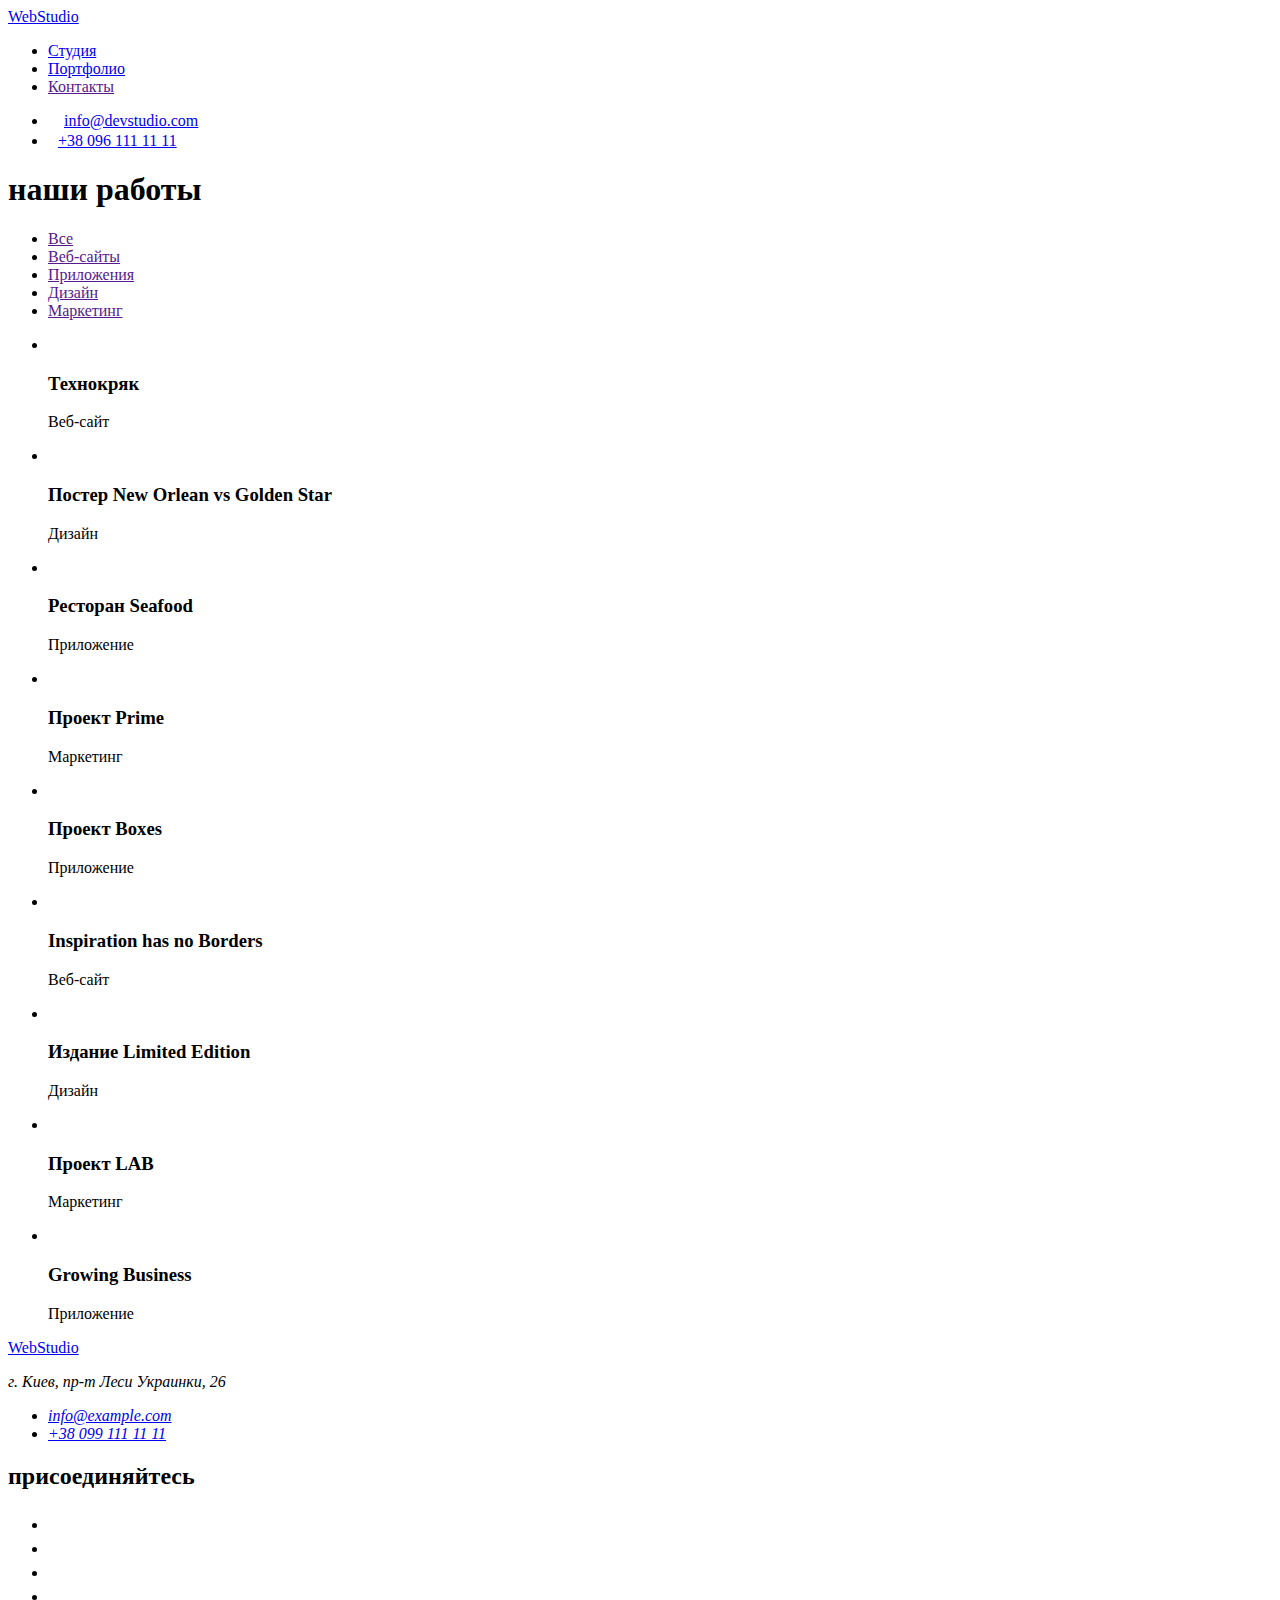
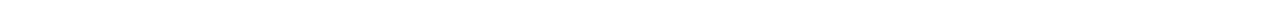
==== portfolio.html @ df9c3717 "corrected-1" ====
<!DOCTYPE html>
<html lang="ru">

<head>
    <meta charset="UTF-8">
    <meta name="viewport" content="width=device-width, initial-scale=1.0">
    <title>portfolio</title>
    <link rel="stylesheet" href="https://cdnjs.cloudflare.com/ajax/libs/modern-normalize/0.2.0/modern-normalize.min.css"
        integrity="sha512-sqIVMkf5f8XGYI/UZYGs7wODxlUeoj9JknataPfUwtvrSKWMHrMXGZ7Evb6nabFYJQG15vFFyALe6r0nWCD1Ug=="
        crossorigin="anonymous" />
    <link rel="preconnect" href="https://fonts.gstatic.com">
    <link
        href="https://fonts.googleapis.com/css2?family=Raleway:wght@700&family=Roboto:wght@400;500;700;900&display=swap"
        rel="stylesheet">

    <link rel="stylesheet" href="./css/common.css">
    <link rel="stylesheet" href="./css/portfolio.css">
</head>

<body>
    <header class="header">
        <!-- контейнер -->
        <div class="header-container">
            <nav class="header-nav">
                <!-- лого -->
                <a href="./index.html" class="logo-top"><span class="logo-web">Web</span>Studio</a>


                <!-- навигация -->
                <ul class="site-nav list">
                    <li>
                        <a href="./index.html" class="link">Студия</a>
                    </li>
                    <li>
                        <a href="./portfolio.html" class="link current">Портфолио</a>
                    </li>
                    <li>
                        <a href="" class="link">Контакты</a>
                    </li>
                </ul>


                <!-- регистрация  -->
                <ul class="auth-nav list">
                    <li>
                        <a href="mailto:info@devstudio.com" class="post link">
                            <svg class="post-icon" width="16" height="12">
                                <use href="./image/sprite.svg#post"></use>
                            </svg>info@devstudio.com</a>
                    </li>
                    <li>
                        <a href="tel:+380961111111" class="phone link">
                            <svg class="phone-icon" width="10" height="16">
                                <use href="./image/sprite.svg#phone"></use>
                            </svg>+38 096 111 11 11</a>
                    </li>
                </ul>
            </nav>
    </header>
    <main>
        <!-- представление работ -->
        <section class="section-list">
            <div class="list-container">
                <h1 class="visually-hidden">наши работы</h1>
                <ul class="works list">
                    <li><a href="" class="btn">Все</a>
                    </li>
                    <li><a href="" class="btn">Веб-сайты</a>
                    </li>
                    <li><a href="" class="btn">Приложения</a>
                    </li>
                    <li><a href="" class="btn">Дизайн</a>
                    </li>
                    <li><a href="" class="btn">Маркетинг</a>
                    </li>
                </ul>
                <!-- представление работ -->
                <ul class="cards list">
                    <li>
                        <div class="card-container">
                            <img src="./image/img1a.jpg" alt="">
                            <h3 class="list-title">Технокряк</h3>
                            <p class="list-text">Веб-сайт</p>
                        </div>

                    </li>
                    <li>
                        <div class="card-container"><img src="./image/img2a.jpg" alt="">
                            <h3 class="list-title">Постер New Orlean vs Golden Star</h3>
                            <p class="list-text">Дизайн</p>
                        </div>

                    </li>
                    <li>
                        <div class="card-container">
                            <img src="./image/img3a.jpg" alt="">
                            <h3 class="list-title">Ресторан Seafood</h3>
                            <p class="list-text">Приложение</p>
                        </div>


                    </li>
                    <li>
                        <div class="card-container">
                            <img src="./image/img4a.jpg" alt="">
                            <h3 class="list-title">Проект Prime</h3>
                            <p class="list-text">Маркетинг</p>
                        </div>

                    </li>
                    <li>
                        <div class="card-container">
                            <img src="./image/img5a.jpg" alt="">
                            <h3 class="list-title">Проект Boxes</h3>
                            <p class="list-text">Приложение</p>
                        </div>


                    </li>
                    <li>
                        <div class="card-container">
                            <img src="./image/img6a.jpg" alt="">
                            <h3 class="list-title">Inspiration has no Borders</h3>
                            <p class="list-text">Веб-сайт</p>
                        </div>


                    </li>
                    <li>
                        <div class="card-container">
                            <img src="./image/img7a.jpg" alt="">
                            <h3 class="list-title">Издание Limited Edition</h3>
                            <p class="list-text">Дизайн</p>
                        </div>


                    </li>
                    <li>
                        <div class="card-container">
                            <img src="./image/img8a.jpg" alt="">
                            <h3 class="list-title">Проект LAB</h3>
                            <p class="list-text">Маркетинг</p>
                        </div>


                    </li>
                    <li>
                        <div class="card-container">
                            <img src="./image/img9a.jpg" alt="">
                            <h3 class="list-title">Growing Business</h3>
                            <p class="list-text">Приложение</p>
                        </div>


                    </li>
                </ul>
            </div>
        </section>
    </main>

    <footer class="footer">
        <!-- контейнер  -->
        <div class="footer-container">
            <div class="address-container">
                <a href="./index.html" class="logo-bottom"><span class="logo-web">Web</span>Studio</a>
                <address class="address">
                    <p class="footer-text">г. Киев, пр-т Леси Украинки, 26</p>
                    <ul class="list">
                        <li class="footer-link"><a href="mailto:info@example.com" class="link">info@example.com</a></li>
                        <li class="footer-link"><a href="tel:+380991111111" class="link">+38 099 111 11 11</a></li>
                    </ul>
                </address>
            </div>
            <!-- соцсети -->
            <div class="footer-social-container">
                <h2 class="footer-social-title">присоединяйтесь</h2>
                <ul class="footer-social-list">
                    <li class="footer-social-item">
                        <a href="https//www.instagram.com" class="social-link">
                            <svg class="footer-icon" width="20" height="20">
                                <use href="./image/sprite.svg#instagram"></use>
                            </svg>
                        </a>
                    </li>
    
                    <li class="footer-social-item">
                        <a href="https//www.twitter.com" class="social-link">
                            <svg class="footer-icon" width="20" height="20">
                                <use href="./image/sprite.svg#twitter"></use>
                            </svg>
                        </a>
                    </li>
    
                    <li class="footer-social-item">
                        <a href="https//www.facebook.com" class="social-link">
                            <svg class="footer-icon" width="20" height="20">
                                <use href="./image/sprite.svg#facebook"></use>
                            </svg>
                        </a>
                    </li>
    
                    <li class="footer-social-item">
                        <a href="https//www.linkedin.com" class="social-link">
                            <svg class="footer-icon" width="20" height="20">
                                <use href="./image/sprite.svg#linkedin"></use>
                            </svg>
                        </a>
                    </li>
                </ul>
            </div>
        </div>
    
    </footer>
</body>
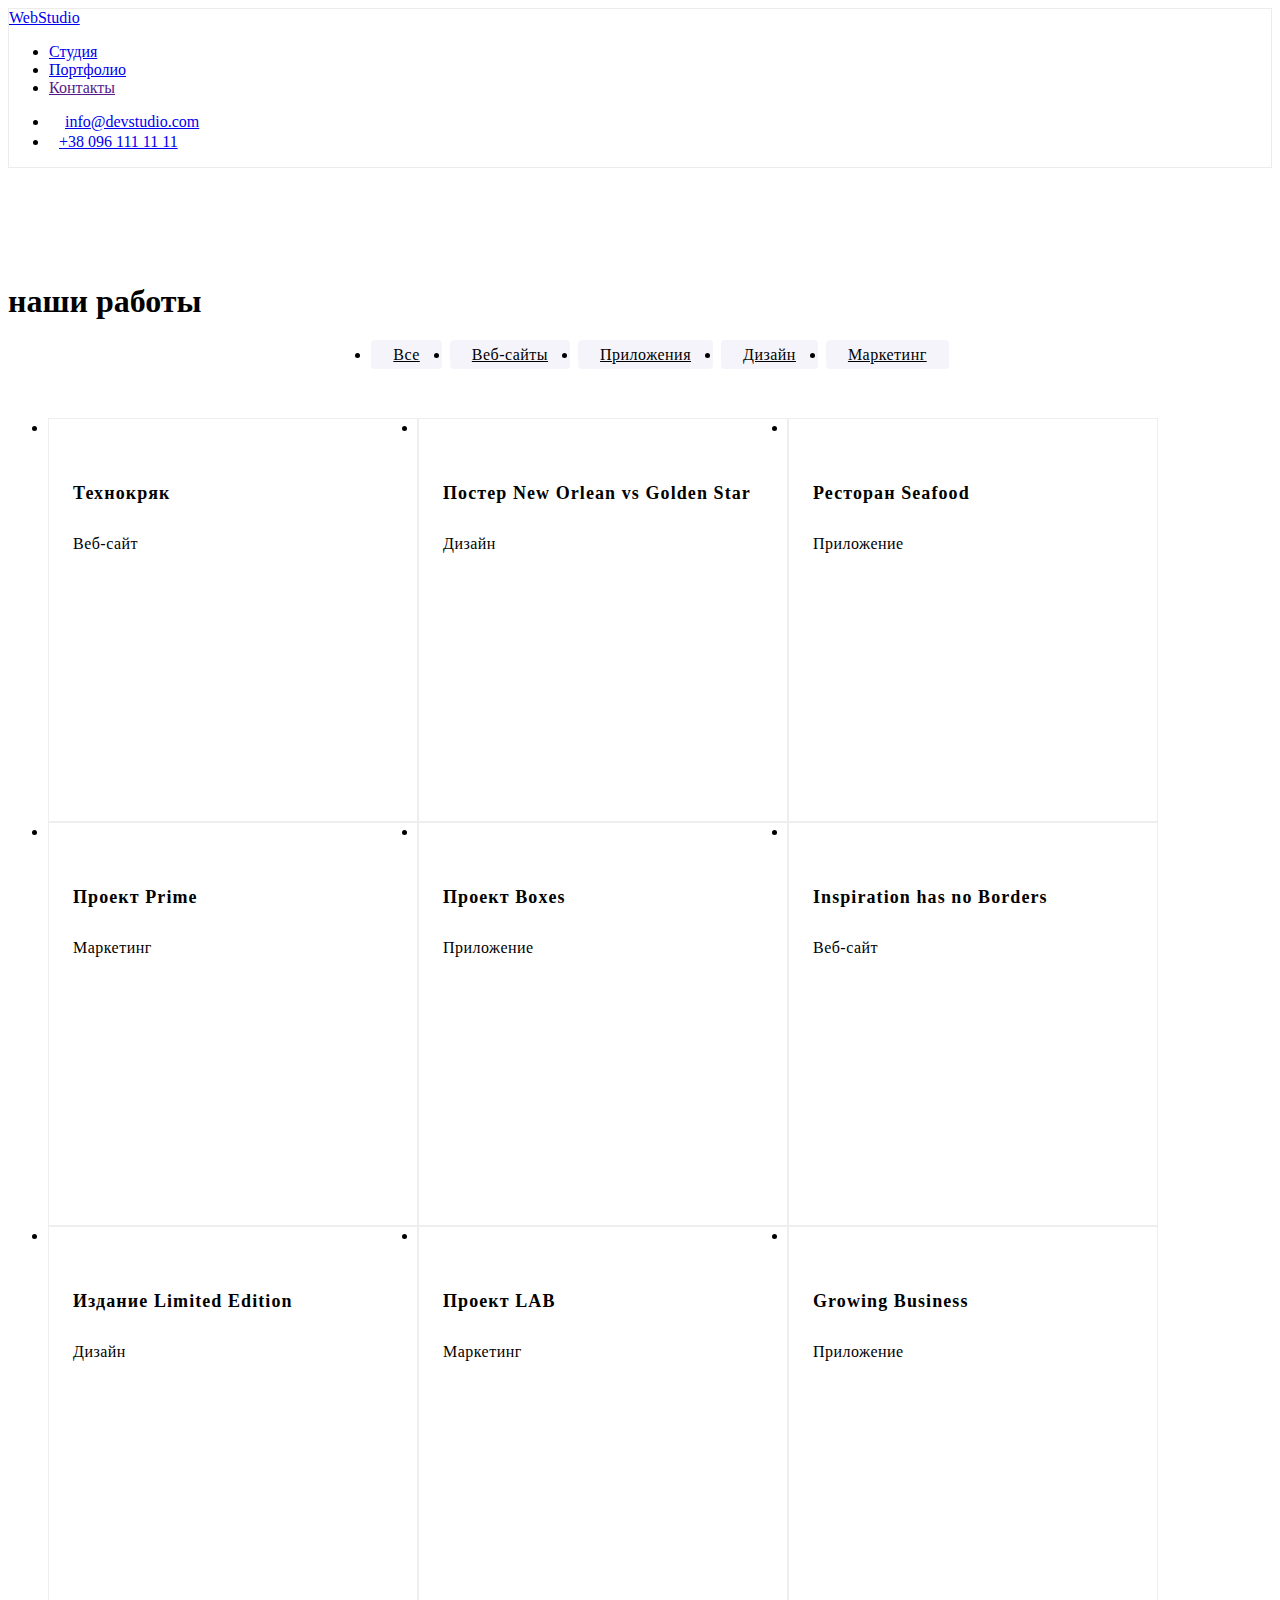
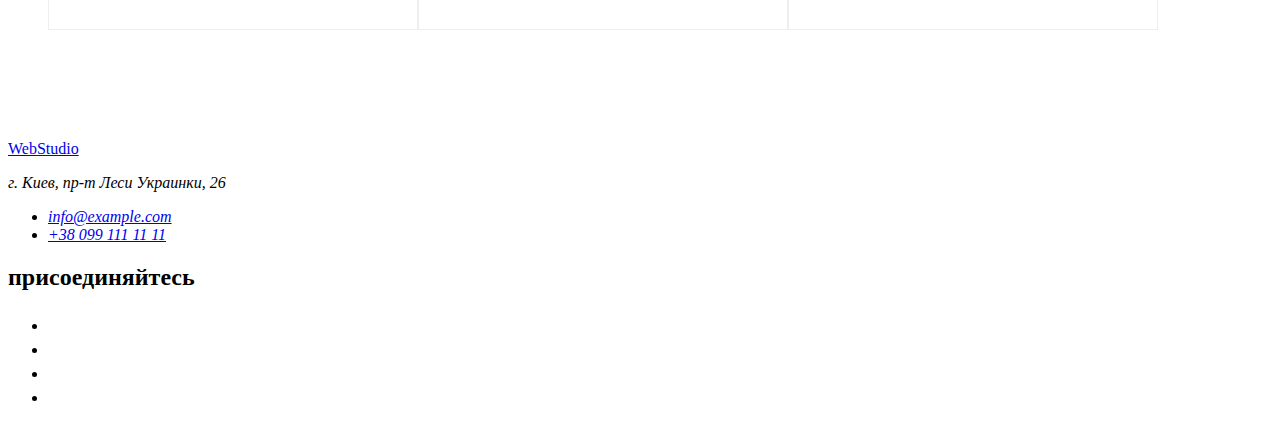
==== commit c4d66cd7: "corrected-2" ====
--- a/portfolio.html
+++ b/portfolio.html
@@ -78,77 +78,122 @@
                 <ul class="cards list">
                     <li>
                         <div class="card-container">
-                            <img src="./image/img1a.jpg" alt="">
-                            <h3 class="list-title">Технокряк</h3>
+                            <div class="thumb">
+                                <img src="./image/img1a.jpg" alt="">
+                            </div>
+                            <div class="text-container">
+                                <h3 class="list-title">Технокряк</h3>
                             <p class="list-text">Веб-сайт</p>
-                        </div>
-
-                    </li>
-                    <li>
-                        <div class="card-container"><img src="./image/img2a.jpg" alt="">
-                            <h3 class="list-title">Постер New Orlean vs Golden Star</h3>
+                            </div>
+                            
+                        </div>
+
+                    </li>
+                    <li>
+                        <div class="card-container">
+                            <div class="thumb">
+                                <img src="./image/img2a.jpg" alt="">
+                            </div>
+                            <div class="text-container">
+                                <h3 class="list-title">Постер New Orlean vs Golden Star</h3>
                             <p class="list-text">Дизайн</p>
-                        </div>
-
-                    </li>
-                    <li>
-                        <div class="card-container">
-                            <img src="./image/img3a.jpg" alt="">
-                            <h3 class="list-title">Ресторан Seafood</h3>
+                            </div>
+                            
+                        </div>
+
+                    </li>
+                    <li>
+                        <div class="card-container">
+                            <div class="thumb">
+                                <img src="./image/img3a.jpg" alt="">
+                            </div>
+                            <div class="text-container">
+                                <h3 class="list-title">Ресторан Seafood</h3>
                             <p class="list-text">Приложение</p>
-                        </div>
-
-
-                    </li>
-                    <li>
-                        <div class="card-container">
-                            <img src="./image/img4a.jpg" alt="">
-                            <h3 class="list-title">Проект Prime</h3>
+                            </div>
+                            
+                        </div>
+
+
+                    </li>
+                    <li>
+                        <div class="card-container">
+                            <div class="thumb">
+                                <img src="./image/img4a.jpg" alt="">
+                            </div>
+                            <div class="text-container">
+                                <h3 class="list-title">Проект Prime</h3>
                             <p class="list-text">Маркетинг</p>
-                        </div>
-
-                    </li>
-                    <li>
-                        <div class="card-container">
-                            <img src="./image/img5a.jpg" alt="">
-                            <h3 class="list-title">Проект Boxes</h3>
+                            </div>
+                            
+                        </div>
+
+                    </li>
+                    <li>
+                        <div class="card-container">
+                            <div class="thumb">
+                                <img src="./image/img5a.jpg" alt="">
+                            </div>
+                            <div class="text-container">
+                                <h3 class="list-title">Проект Boxes</h3>
                             <p class="list-text">Приложение</p>
-                        </div>
-
-
-                    </li>
-                    <li>
-                        <div class="card-container">
-                            <img src="./image/img6a.jpg" alt="">
-                            <h3 class="list-title">Inspiration has no Borders</h3>
+                            </div>
+                            
+                        </div>
+
+
+                    </li>
+                    <li>
+                        <div class="card-container">
+                            <div class="thumb">
+                                <img src="./image/img6a.jpg" alt="">
+                            </div>
+                            <div class="text-container">
+                                <h3 class="list-title">Inspiration has no Borders</h3>
                             <p class="list-text">Веб-сайт</p>
-                        </div>
-
-
-                    </li>
-                    <li>
-                        <div class="card-container">
-                            <img src="./image/img7a.jpg" alt="">
-                            <h3 class="list-title">Издание Limited Edition</h3>
+                            </div>
+                            
+                        </div>
+
+
+                    </li>
+                    <li>
+                        <div class="card-container">
+                            <div class="thumb">
+                                <img src="./image/img7a.jpg" alt="">
+                            </div>
+                            <div class="text-container">
+                                <h3 class="list-title">Издание Limited Edition</h3>
                             <p class="list-text">Дизайн</p>
-                        </div>
-
-
-                    </li>
-                    <li>
-                        <div class="card-container">
-                            <img src="./image/img8a.jpg" alt="">
-                            <h3 class="list-title">Проект LAB</h3>
+                            </div>
+                            
+                        </div>
+
+
+                    </li>
+                    <li>
+                        <div class="card-container">
+                            <div class="thumb">
+                                <img src="./image/img8a.jpg" alt="">
+                            </div>
+                            <div class="text-container">
+                                <h3 class="list-title">Проект LAB</h3>
                             <p class="list-text">Маркетинг</p>
-                        </div>
-
-
-                    </li>
-                    <li>
-                        <div class="card-container">
-                            <img src="./image/img9a.jpg" alt="">
-                            <h3 class="list-title">Growing Business</h3>
+                            </div>
+                            
+                        </div>
+
+
+                    </li>
+                    <li>
+                        <div class="card-container">
+                            <div class="thumb">
+                                <img src="./image/img9a.jpg" alt="">
+                            </div>
+                            <div class="text-container">
+                                <h3 class="list-title">Growing Business</h3>
                             <p class="list-text">Приложение</p>
+                            </div>                           
                         </div>
 
 
--- a/css/portfolio.css
+++ b/css/portfolio.css
@@ -0,0 +1,95 @@
+.header {
+  border: 1px solid #ececec;
+}
+
+.list-container {
+  padding-top: 94px;
+  padding-bottom: 94px;
+}
+
+.works {
+  display: flex;
+  justify-content: center;
+  margin-bottom: 50px;
+}
+
+.works li:not(:last-child) {
+  margin-right: 8px;
+}
+
+.btn {
+  padding: 6px 22px;
+  min-width: 73px;
+  min-height: 38px;
+  background: #f5f4fa;
+  border-radius: 4px;
+  color: currentColor;
+  font-weight: 500;
+  font-size: 16px;
+  line-height: 1.62;
+  letter-spacing: 0.03em;
+}
+
+.cards {
+  display: flex;
+  flex-wrap: wrap;
+
+  margin-left: calc(-1 * var(--cards-gap));
+  margin-top: calc(-1 * var(--cards-gap));
+}
+
+.cards li {
+  flex-basis: calc(100% / 3 - var(--cards-gap));
+  margin-left: var(--cards-gap);
+  margin-top: var(--cards-gap);
+}
+
+.card-container {
+  padding: 0px;
+
+  min-width: 370px;
+  min-height: 404px;
+  background: #ffffff;
+  border: 1px solid #eeeeee;
+  box-sizing: border-box;
+}
+
+.card-container:focus,
+.card-container:hover {
+  background: #ffffff;
+  border: 1px solid #eeeeee;
+  box-sizing: border-box;
+  box-shadow: 0px 1px 1px rgba(0, 0, 0, 0.12), 0px 4px 4px rgba(0, 0, 0, 0.06),
+    1px 4px 6px rgba(0, 0, 0, 0.16);
+}
+
+.text-container {
+  padding: 20px 24px;
+}
+
+.list-title {
+  color: var(--primary-text-color);
+  font-weight: 700;
+  font-size: 18px;
+  line-height: 2;
+  letter-spacing: 0.06em;
+}
+.list-text {
+  margin-top: 4px;
+
+  color: var(--title-text-color);
+  font-weight: 500;
+  font-size: 16px;
+  line-height: 1.87;
+  letter-spacing: 0.03em;
+}
+.btn:hover,
+.btn:focus {
+  color: var(--second-accent-color);
+  background: var(--accent-color);
+
+  /* shadow-middle */
+  box-shadow: 0px 3px 1px rgba(0, 0, 0, 0.1), 0px 1px 2px rgba(0, 0, 0, 0.08),
+    0px 2px 2px rgba(0, 0, 0, 0.12);
+  border-radius: 4px;
+}
